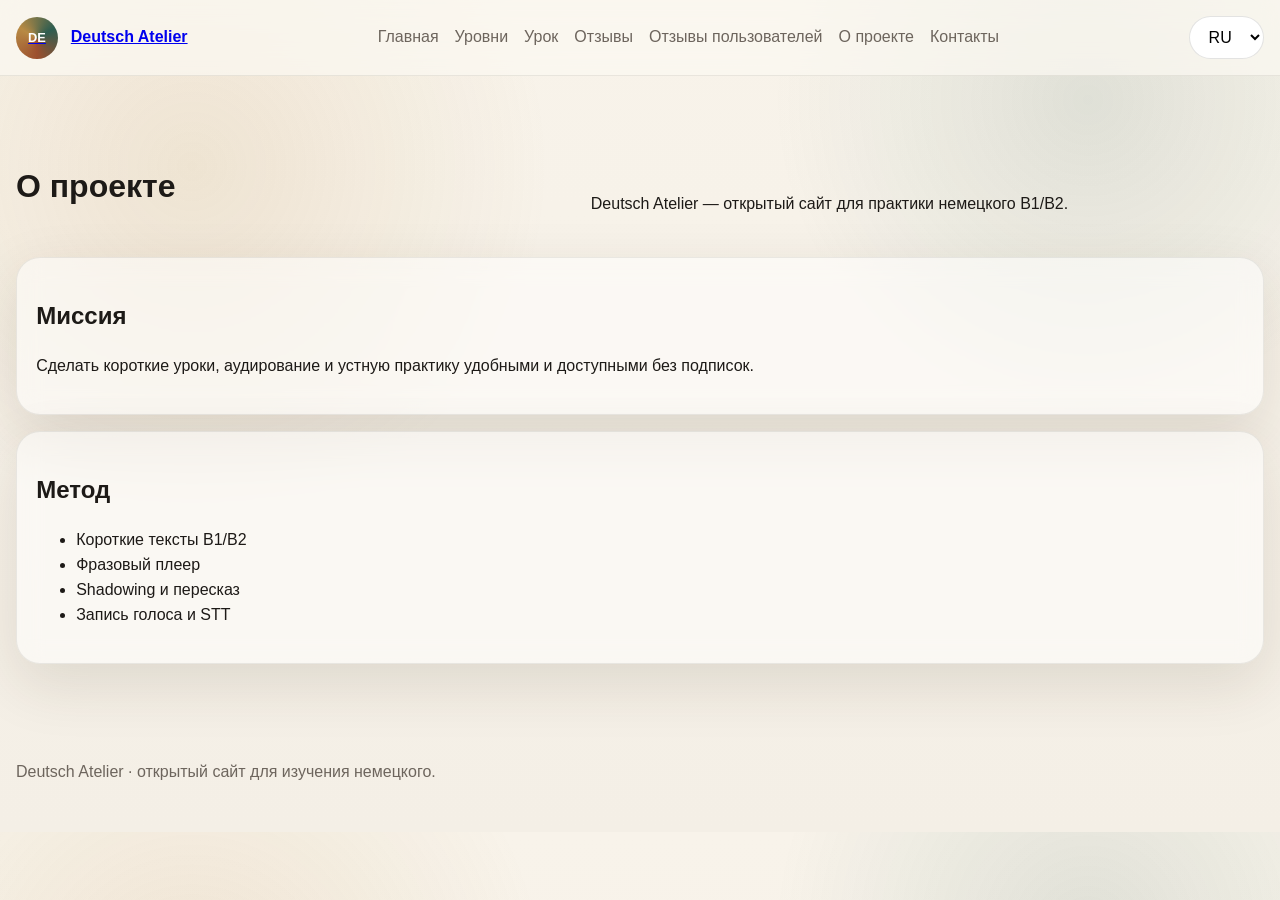
==== about.html @ c632fe2d "first commit" ====
<!-- about.html -->
<!DOCTYPE html>
<html lang="ru">
<head>
  <meta charset="UTF-8" />
  <meta name="viewport" content="width=device-width, initial-scale=1.0" />
  <title>Deutsch Atelier — О проекте</title>
  <link rel="stylesheet" href="assets/css/style.css" />
</head>
<body data-page="about">
  <header class="site-header">
    <div class="container header-inner">
      <a class="brand" href="index.html">
        <span class="brand-mark">DE</span>
        <span class="brand-text">Deutsch Atelier</span>
      </a>

      <nav class="main-nav">
        <a href="index.html" data-i18n="nav_home">Главная</a>
        <a href="levels.html" data-i18n="nav_levels">Уровни</a>
        <a href="lesson.html?id=b1-01" data-i18n="nav_lesson">Урок</a>
        <a href="feedback.html" data-i18n="nav_feedback">Отзывы</a>
        <a href="reviews.html" data-i18n="nav_reviews">Отзывы пользователей</a>
        <a href="about.html" data-i18n="nav_about">О проекте</a>
        <a href="contact.html" data-i18n="nav_contact">Контакты</a>
      </nav>

      <div class="header-tools">
        <select id="languageSwitcher" class="language-switcher" aria-label="Language switcher">
          <option value="ru">RU</option>
          <option value="uk">UA</option>
          <option value="en">EN</option>
          <option value="es">ES</option>
        </select>
      </div>
    </div>
  </header>

  <main class="container section">
    <div class="section-head">
      <h1 data-i18n="about_title">О проекте</h1>
      <p data-i18n="about_text">Deutsch Atelier — открытый сайт для практики немецкого B1/B2.</p>
    </div>

    <section class="content-card">
      <h2 data-i18n="about_mission_title">Миссия</h2>
      <p data-i18n="about_mission_text">Сделать короткие уроки, аудирование и устную практику удобными и доступными без подписок.</p>
    </section>

    <section class="content-card">
      <h2 data-i18n="about_method_title">Метод</h2>
      <ul>
        <li data-i18n="about_method_1">Короткие тексты B1/B2</li>
        <li data-i18n="about_method_2">Фразовый плеер</li>
        <li data-i18n="about_method_3">Shadowing и пересказ</li>
        <li data-i18n="about_method_4">Запись голоса и STT</li>
      </ul>
    </section>
  </main>

  <footer class="site-footer container">
    <p data-i18n="footer_text">Deutsch Atelier · открытый сайт для изучения немецкого.</p>
  </footer>

  <script src="assets/js/app.js"></script>
</body>
</html>
---- assets/css/style.css ----
/* assets/css/style.css */
:root{
  --bg:#f4efe6;
  --paper:#fbf8f1;
  --ink:#1d1a17;
  --muted:#6d655d;
  --accent:#9c4f2e;
  --accent-2:#2e5d50;
  --gold:#b88a44;
  --line:rgba(29,26,23,.12);
  --shadow:0 20px 60px rgba(55,38,20,.12);
  --radius:24px;
  --max:1280px;
}

*{box-sizing:border-box}
html{scroll-behavior:smooth}
body{
  margin:0;
  font-family:"Manrope", sans-serif;
  color:var(--ink);
  background:
    radial-gradient(circle at 15% 20%, rgba(184,138,68,.14), transparent 28%),
    radial-gradient(circle at 85% 12%, rgba(46,93,80,.12), transparent 24%),
    linear-gradient(180deg, #f8f3ea 0%, var(--bg) 100%);
  line-height:1.55;
}

.container{
  width:min(calc(100% - 2rem), var(--max));
  margin-inline:auto;
}

.site-header{
  position:sticky;
  top:0;
  z-index:40;
  backdrop-filter:blur(14px);
  background:rgba(251,248,241,.72);
  border-bottom:1px solid rgba(29,26,23,.08);
}

.header-inner{
  display:flex;
  align-items:center;
  justify-content:space-between;
  gap:1rem;
  padding:1rem 0;
  flex-wrap:wrap;
}

.brand{
  display:flex;
  align-items:center;
  gap:.8rem;
  font-weight:800;
}

.brand-mark{
  width:42px;
  height:42px;
  border-radius:50%;
  display:grid;
  place-items:center;
  background:conic-gradient(from 180deg, var(--accent), var(--gold), var(--accent-2), var(--accent));
  color:#fff;
  font-size:.8rem;
  font-weight:800;
}

.main-nav{
  display:flex;
  gap:1rem;
  flex-wrap:wrap;
}

.main-nav a{
  color:var(--muted);
  text-decoration:none;
}

.main-nav a:hover{
  color:var(--ink);
}

.language-switcher{
  border-radius:999px;
  border:1px solid var(--line);
  padding:.7rem .9rem;
  background:#fff;
  font:inherit;
}

.section{
  padding:4rem 0;
}

.hero{
  display:grid;
  grid-template-columns:1.1fr .9fr;
  gap:1.5rem;
  align-items:stretch;
  padding:4rem 0 2rem;
}

.hero-copy,
.hero-card,
.info-card,
.level-card,
.lesson-panel,
.content-card,
.form-panel{
  background:rgba(255,255,255,.5);
  border:1px solid rgba(29,26,23,.08);
  border-radius:var(--radius);
  box-shadow:var(--shadow);
  backdrop-filter:blur(12px);
}

.hero-copy,
.hero-card{
  padding:1.5rem;
}

.eyebrow{
  display:inline-block;
  padding:.4rem .75rem;
  border-radius:999px;
  background:rgba(46,93,80,.08);
  color:var(--accent-2);
  font-weight:700;
}

.hero h1{
  font-family:"Cormorant Garamond", serif;
  font-size:clamp(3rem, 7vw, 6rem);
  line-height:.95;
  margin:.8rem 0 1rem;
}

.lead{
  font-size:1.1rem;
  color:#524a43;
}

.hero-actions,
.panel-actions,
.player-controls{
  display:flex;
  gap:.75rem;
  flex-wrap:wrap;
  margin-top:1rem;
}

.btn{
  appearance:none;
  border:none;
  cursor:pointer;
  border-radius:999px;
  padding:.9rem 1.2rem;
  font:inherit;
  font-weight:700;
  display:inline-flex;
  align-items:center;
  justify-content:center;
  gap:.5rem;
  text-decoration:none;
}

.btn-primary{
  background:var(--ink);
  color:#fff;
}

.btn-secondary{
  background:#fff;
  color:var(--ink);
  border:1px solid var(--line);
}

.section-head{
  display:grid;
  grid-template-columns:.9fr 1.1fr;
  gap:1.5rem;
  align-items:end;
  margin-bottom:1.5rem;
}

.grid-3{
  display:grid;
  grid-template-columns:repeat(3,1fr);
  gap:1rem;
}

.info-card,
.level-card{
  padding:1.25rem;
}

.level-preview{
  display:grid;
  grid-template-columns:repeat(2,1fr);
  gap:1rem;
}

.level-card{
  display:block;
}

.level-tag{
  display:inline-block;
  padding:.35rem .65rem;
  border-radius:999px;
  background:rgba(156,79,46,.1);
  color:var(--accent);
  font-weight:700;
  margin-bottom:.75rem;
}

.site-footer{
  padding:0 0 2rem;
  color:var(--muted);
}

.level-section{
  margin-bottom:2rem;
}

.lesson-grid,
.reviews-grid{
  display:grid;
  grid-template-columns:repeat(auto-fit, minmax(260px, 1fr));
  gap:1rem;
}

.lesson-card,
.review-card{
  padding:1.2rem;
  border-radius:var(--radius);
  background:rgba(255,255,255,.5);
  border:1px solid rgba(29,26,23,.08);
  box-shadow:var(--shadow);
}

.lesson-layout{
  display:grid;
  grid-template-columns:280px 1fr;
  gap:1rem;
}

.lesson-sidebar{
  position:sticky;
  top:92px;
  align-self:start;
  padding:1.2rem;
  border-radius:var(--radius);
  background:rgba(255,255,255,.5);
  border:1px solid rgba(29,26,23,.08);
  box-shadow:var(--shadow);
}

.lesson-nav{
  display:grid;
  gap:.5rem;
}

.lesson-nav a{
  padding:.7rem .8rem;
  border-radius:12px;
  background:#fff;
  border:1px solid var(--line);
}

.lesson-content{
  display:grid;
  gap:1rem;
}

.lesson-header{
  display:flex;
  justify-content:space-between;
  gap:1rem;
  align-items:flex-start;
  padding:1.2rem;
  border-radius:var(--radius);
  background:rgba(255,255,255,.5);
  border:1px solid rgba(29,26,23,.08);
  box-shadow:var(--shadow);
}

.lesson-meta,
.status-line,
.feedback-text{
  color:var(--muted);
}

.lesson-panel{
  padding:1.2rem;
}

.progress-bar{
  height:10px;
  border-radius:999px;
  background:rgba(29,26,23,.08);
  overflow:hidden;
  margin:1rem 0;
}

.progress-bar span{
  display:block;
  width:0%;
  height:100%;
  background:linear-gradient(90deg, var(--accent), var(--gold));
}

.sentence-strip,
.vocab-list,
.question-list,
.recordings-list{
  display:grid;
  gap:.6rem;
}

.sentence{
  padding:.8rem .9rem;
  border-radius:14px;
  background:#fff;
  border:1px solid var(--line);
}

.sentence.active{
  background:rgba(156,79,46,.1);
  border-color:rgba(156,79,46,.3);
}

textarea,
input,
select{
  width:100%;
  border-radius:14px;
  border:1px solid var(--line);
  padding:.85rem .95rem;
  font:inherit;
  background:#fff;
}

.feedback-form{
  display:grid;
  gap:1rem;
}

.star-rating{
  display:flex;
  gap:.35rem;
  font-size:1.6rem;
  cursor:pointer;
}

.star{
  color:#d8cbb7;
}

.star.active{
  color:var(--gold);
}

.checkbox-row{
  display:flex;
  gap:.6rem;
  align-items:flex-start;
}

.content-card{
  padding:1.2rem;
  margin-bottom:1rem;
}

@media (max-width: 980px){
  .hero,
  .section-head,
  .lesson-layout{
    grid-template-columns:1fr;
  }

  .grid-3,
  .level-preview{
    grid-template-columns:1fr;
  }

  .lesson-sidebar{
    position:relative;
    top:0;
  }

  .lesson-header{
    flex-direction:column;
  }
}

@media (max-width: 720px){
  .main-nav{
    gap:.7rem;
  }

  .header-inner{
    align-items:flex-start;
  }
}
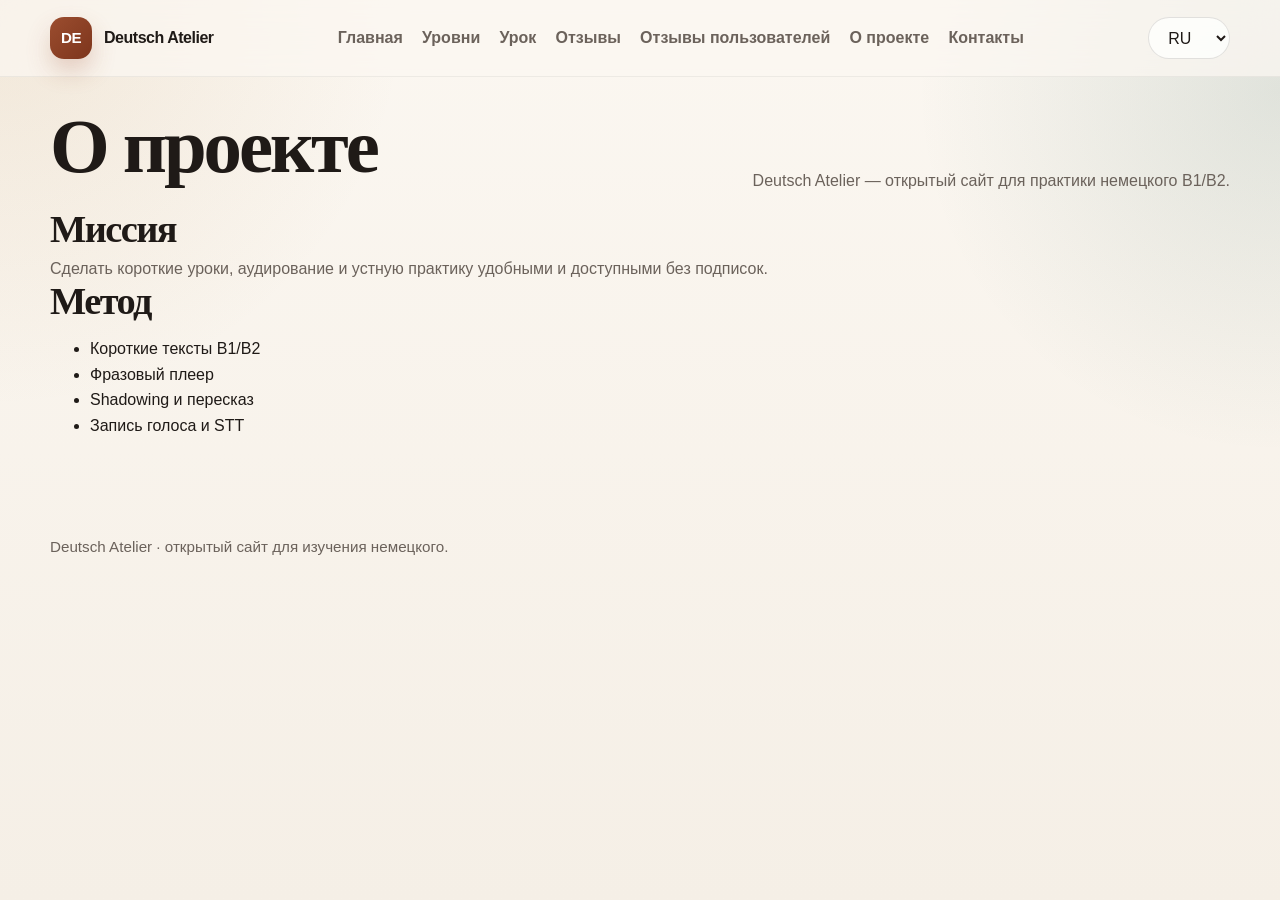
==== commit f4303863: "Fix lesson features and prepare for test" ====
--- a/about.html
+++ b/about.html
@@ -57,11 +57,12 @@
       </ul>
     </section>
   </main>
-
+   
   <footer class="site-footer container">
     <p data-i18n="footer_text">Deutsch Atelier · открытый сайт для изучения немецкого.</p>
   </footer>
 
   <script src="assets/js/app.js"></script>
+  <script src="assets/js/progress.js"></script>
 </body>
 </html>
--- a/assets/css/style.css
+++ b/assets/css/style.css
@@ -1,408 +1,560 @@
 /* assets/css/style.css */
-:root{
-  --bg:#f4efe6;
-  --paper:#fbf8f1;
-  --ink:#1d1a17;
-  --muted:#6d655d;
-  --accent:#9c4f2e;
-  --accent-2:#2e5d50;
-  --gold:#b88a44;
-  --line:rgba(29,26,23,.12);
-  --shadow:0 20px 60px rgba(55,38,20,.12);
-  --radius:24px;
-  --max:1280px;
-}
-
-*{box-sizing:border-box}
-html{scroll-behavior:smooth}
-body{
-  margin:0;
-  font-family:"Manrope", sans-serif;
-  color:var(--ink);
-  background:
-    radial-gradient(circle at 15% 20%, rgba(184,138,68,.14), transparent 28%),
-    radial-gradient(circle at 85% 12%, rgba(46,93,80,.12), transparent 24%),
-    linear-gradient(180deg, #f8f3ea 0%, var(--bg) 100%);
-  line-height:1.55;
-}
-
-.container{
-  width:min(calc(100% - 2rem), var(--max));
-  margin-inline:auto;
-}
-
-.site-header{
-  position:sticky;
-  top:0;
-  z-index:40;
-  backdrop-filter:blur(14px);
-  background:rgba(251,248,241,.72);
-  border-bottom:1px solid rgba(29,26,23,.08);
-}
-
-.header-inner{
-  display:flex;
-  align-items:center;
-  justify-content:space-between;
-  gap:1rem;
-  padding:1rem 0;
-  flex-wrap:wrap;
-}
-
-.brand{
-  display:flex;
-  align-items:center;
-  gap:.8rem;
-  font-weight:800;
-}
-
-.brand-mark{
-  width:42px;
-  height:42px;
-  border-radius:50%;
-  display:grid;
-  place-items:center;
-  background:conic-gradient(from 180deg, var(--accent), var(--gold), var(--accent-2), var(--accent));
-  color:#fff;
-  font-size:.8rem;
-  font-weight:800;
-}
-
-.main-nav{
-  display:flex;
-  gap:1rem;
-  flex-wrap:wrap;
-}
-
-.main-nav a{
-  color:var(--muted);
-  text-decoration:none;
-}
-
-.main-nav a:hover{
-  color:var(--ink);
-}
-
-.language-switcher{
-  border-radius:999px;
-  border:1px solid var(--line);
-  padding:.7rem .9rem;
-  background:#fff;
-  font:inherit;
-}
-
-.section{
-  padding:4rem 0;
-}
-
-.hero{
-  display:grid;
-  grid-template-columns:1.1fr .9fr;
-  gap:1.5rem;
-  align-items:stretch;
-  padding:4rem 0 2rem;
-}
-
-.hero-copy,
-.hero-card,
-.info-card,
-.level-card,
-.lesson-panel,
-.content-card,
-.form-panel{
-  background:rgba(255,255,255,.5);
-  border:1px solid rgba(29,26,23,.08);
-  border-radius:var(--radius);
-  box-shadow:var(--shadow);
-  backdrop-filter:blur(12px);
-}
-
-.hero-copy,
-.hero-card{
-  padding:1.5rem;
-}
-
-.eyebrow{
-  display:inline-block;
-  padding:.4rem .75rem;
-  border-radius:999px;
-  background:rgba(46,93,80,.08);
-  color:var(--accent-2);
-  font-weight:700;
-}
-
-.hero h1{
-  font-family:"Cormorant Garamond", serif;
-  font-size:clamp(3rem, 7vw, 6rem);
-  line-height:.95;
-  margin:.8rem 0 1rem;
-}
-
-.lead{
-  font-size:1.1rem;
-  color:#524a43;
-}
-
-.hero-actions,
-.panel-actions,
-.player-controls{
-  display:flex;
-  gap:.75rem;
-  flex-wrap:wrap;
-  margin-top:1rem;
-}
-
-.btn{
-  appearance:none;
-  border:none;
-  cursor:pointer;
-  border-radius:999px;
-  padding:.9rem 1.2rem;
-  font:inherit;
-  font-weight:700;
-  display:inline-flex;
-  align-items:center;
-  justify-content:center;
-  gap:.5rem;
-  text-decoration:none;
-}
-
-.btn-primary{
-  background:var(--ink);
-  color:#fff;
-}
-
-.btn-secondary{
-  background:#fff;
-  color:var(--ink);
-  border:1px solid var(--line);
-}
-
-.section-head{
-  display:grid;
-  grid-template-columns:.9fr 1.1fr;
-  gap:1.5rem;
-  align-items:end;
-  margin-bottom:1.5rem;
-}
-
-.grid-3{
-  display:grid;
-  grid-template-columns:repeat(3,1fr);
-  gap:1rem;
-}
-
-.info-card,
-.level-card{
-  padding:1.25rem;
-}
-
-.level-preview{
-  display:grid;
-  grid-template-columns:repeat(2,1fr);
-  gap:1rem;
-}
-
-.level-card{
-  display:block;
-}
-
-.level-tag{
-  display:inline-block;
-  padding:.35rem .65rem;
-  border-radius:999px;
-  background:rgba(156,79,46,.1);
-  color:var(--accent);
-  font-weight:700;
-  margin-bottom:.75rem;
-}
-
-.site-footer{
-  padding:0 0 2rem;
-  color:var(--muted);
-}
-
-.level-section{
-  margin-bottom:2rem;
-}
-
-.lesson-grid,
-.reviews-grid{
-  display:grid;
-  grid-template-columns:repeat(auto-fit, minmax(260px, 1fr));
-  gap:1rem;
-}
-
-.lesson-card,
-.review-card{
-  padding:1.2rem;
-  border-radius:var(--radius);
-  background:rgba(255,255,255,.5);
-  border:1px solid rgba(29,26,23,.08);
-  box-shadow:var(--shadow);
-}
-
-.lesson-layout{
-  display:grid;
-  grid-template-columns:280px 1fr;
-  gap:1rem;
-}
-
-.lesson-sidebar{
-  position:sticky;
-  top:92px;
-  align-self:start;
-  padding:1.2rem;
-  border-radius:var(--radius);
-  background:rgba(255,255,255,.5);
-  border:1px solid rgba(29,26,23,.08);
-  box-shadow:var(--shadow);
-}
-
-.lesson-nav{
-  display:grid;
-  gap:.5rem;
-}
-
-.lesson-nav a{
-  padding:.7rem .8rem;
-  border-radius:12px;
-  background:#fff;
-  border:1px solid var(--line);
-}
-
-.lesson-content{
-  display:grid;
-  gap:1rem;
-}
-
-.lesson-header{
-  display:flex;
-  justify-content:space-between;
-  gap:1rem;
-  align-items:flex-start;
-  padding:1.2rem;
-  border-radius:var(--radius);
-  background:rgba(255,255,255,.5);
-  border:1px solid rgba(29,26,23,.08);
-  box-shadow:var(--shadow);
-}
-
-.lesson-meta,
-.status-line,
-.feedback-text{
-  color:var(--muted);
-}
-
-.lesson-panel{
-  padding:1.2rem;
-}
-
-.progress-bar{
-  height:10px;
-  border-radius:999px;
-  background:rgba(29,26,23,.08);
-  overflow:hidden;
-  margin:1rem 0;
-}
-
-.progress-bar span{
-  display:block;
-  width:0%;
-  height:100%;
-  background:linear-gradient(90deg, var(--accent), var(--gold));
-}
-
-.sentence-strip,
-.vocab-list,
-.question-list,
-.recordings-list{
-  display:grid;
-  gap:.6rem;
-}
-
-.sentence{
-  padding:.8rem .9rem;
-  border-radius:14px;
-  background:#fff;
-  border:1px solid var(--line);
-}
-
-.sentence.active{
-  background:rgba(156,79,46,.1);
-  border-color:rgba(156,79,46,.3);
-}
-
-textarea,
-input,
-select{
-  width:100%;
-  border-radius:14px;
-  border:1px solid var(--line);
-  padding:.85rem .95rem;
-  font:inherit;
-  background:#fff;
-}
-
-.feedback-form{
-  display:grid;
-  gap:1rem;
-}
-
-.star-rating{
-  display:flex;
-  gap:.35rem;
-  font-size:1.6rem;
-  cursor:pointer;
-}
-
-.star{
-  color:#d8cbb7;
-}
-
-.star.active{
-  color:var(--gold);
-}
-
-.checkbox-row{
-  display:flex;
-  gap:.6rem;
-  align-items:flex-start;
-}
-
-.content-card{
-  padding:1.2rem;
-  margin-bottom:1rem;
-}
-
-@media (max-width: 980px){
-  .hero,
-  .section-head,
-  .lesson-layout{
-    grid-template-columns:1fr;
-  }
-
-  .grid-3,
-  .level-preview{
-    grid-template-columns:1fr;
-  }
-
-  .lesson-sidebar{
-    position:relative;
-    top:0;
-  }
-
-  .lesson-header{
-    flex-direction:column;
-  }
-}
-
-@media (max-width: 720px){
-  .main-nav{
-    gap:.7rem;
-  }
-
-  .header-inner{
-    align-items:flex-start;
-  }
-}
+:root {
+      --bg: #f5efe6;
+      --paper: rgba(255, 251, 246, 0.78);
+      --paper-strong: #fffaf4;
+      --ink: #1f1a17;
+      --muted: #6b625b;
+      --line: rgba(31, 26, 23, 0.1);
+      --accent: #9b4d2f;
+      --accent-2: #24584b;
+      --gold: #b88946;
+      --shadow: 0 20px 60px rgba(77, 53, 31, 0.12);
+      --radius: 24px;
+      --radius-sm: 16px;
+      --max: 1180px;
+      --btn-shadow: 0 10px 24px rgba(36, 88, 75, 0.14);
+    }
+
+    * {
+      box-sizing: border-box;
+    }
+
+    html {
+      scroll-behavior: smooth;
+    }
+
+    body {
+      margin: 0;
+      font-family: "Manrope", sans-serif;
+      color: var(--ink);
+      background:
+        radial-gradient(circle at 0% 0%, rgba(184, 137, 70, 0.14), transparent 26%),
+        radial-gradient(circle at 100% 10%, rgba(36, 88, 75, 0.12), transparent 24%),
+        linear-gradient(180deg, #fbf7f1 0%, var(--bg) 100%);
+      line-height: 1.6;
+      min-height: 100vh;
+    }
+
+    img,
+    svg {
+      display: block;
+      max-width: 100%;
+    }
+
+    a {
+      color: inherit;
+      text-decoration: none;
+    }
+
+    button,
+    input,
+    textarea,
+    select {
+      font: inherit;
+    }
+
+    button {
+      cursor: pointer;
+      border: 0;
+      background: none;
+    }
+
+    .container {
+      width: min(calc(100% - 1.5rem), var(--max));
+      margin-inline: auto;
+    }
+
+    .section {
+      padding: 2rem 0 4rem;
+    }
+
+    .site-header {
+      position: sticky;
+      top: 0;
+      z-index: 20;
+      backdrop-filter: blur(16px);
+      background: rgba(251, 247, 241, 0.72);
+      border-bottom: 1px solid rgba(31, 26, 23, 0.06);
+    }
+
+    .header-inner {
+      display: grid;
+      grid-template-columns: auto 1fr auto;
+      align-items: center;
+      gap: 1rem;
+      min-height: 76px;
+    }
+
+    .brand {
+      display: inline-flex;
+      align-items: center;
+      gap: 0.75rem;
+      font-weight: 800;
+      letter-spacing: -0.03em;
+    }
+
+    .brand-mark {
+      width: 42px;
+      height: 42px;
+      border-radius: 14px;
+      display: grid;
+      place-items: center;
+      color: #fff;
+      background: linear-gradient(135deg, var(--accent), #7d351c);
+      box-shadow: 0 12px 24px rgba(155, 77, 47, 0.24);
+      font-size: 0.95rem;
+    }
+
+    .brand-text {
+      font-size: 1rem;
+    }
+
+    .main-nav {
+      display: flex;
+      flex-wrap: wrap;
+      justify-content: center;
+      gap: 0.9rem 1.2rem;
+    }
+
+    .main-nav a {
+      position: relative;
+      color: var(--muted);
+      font-weight: 600;
+      transition: color 0.25s ease;
+    }
+
+    .main-nav a::after {
+      content: "";
+      position: absolute;
+      left: 0;
+      bottom: -0.22rem;
+      width: 100%;
+      height: 1px;
+      background: var(--ink);
+      transform: scaleX(0);
+      transform-origin: left;
+      transition: transform 0.25s ease;
+    }
+
+    .main-nav a:hover,
+    .main-nav a:focus-visible {
+      color: var(--ink);
+    }
+
+    .main-nav a:hover::after,
+    .main-nav a:focus-visible::after {
+      transform: scaleX(1);
+    }
+
+    .header-tools {
+      display: flex;
+      align-items: center;
+      justify-content: flex-end;
+    }
+
+    .language-switcher {
+      min-width: 82px;
+      border-radius: 999px;
+      border: 1px solid rgba(31, 26, 23, 0.12);
+      background: rgba(255, 255, 255, 0.72);
+      color: var(--ink);
+      padding: 0.65rem 0.95rem;
+      outline: none;
+      transition: border-color 0.2s ease, transform 0.2s ease;
+    }
+
+    .language-switcher:focus {
+      border-color: var(--accent-2);
+      transform: translateY(-1px);
+    }
+
+    .section-head {
+      display: flex;
+      align-items: end;
+      justify-content: space-between;
+      gap: 1rem;
+      margin-bottom: 1rem;
+    }
+
+    h1,
+    h2,
+    h3 {
+      margin: 0;
+      color: var(--ink);
+      letter-spacing: -0.04em;
+      line-height: 1;
+    }
+
+    h1,
+    h2 {
+      font-family: "Cormorant Garamond", serif;
+    }
+
+    h1 {
+      font-size: clamp(2.5rem, 6vw, 4.8rem);
+      margin-bottom: 0.5rem;
+    }
+
+    h2 {
+      font-size: clamp(1.8rem, 3vw, 2.6rem);
+      margin-bottom: 0.5rem;
+    }
+
+    h3 {
+      font-size: 1.1rem;
+      font-weight: 800;
+    }
+
+    p {
+      margin: 0;
+      color: var(--muted);
+    }
+
+    .btn {
+      display: inline-flex;
+      align-items: center;
+      justify-content: center;
+      gap: 0.5rem;
+      min-height: 46px;
+      padding: 0.8rem 1.1rem;
+      border-radius: 999px;
+      background: linear-gradient(135deg, var(--accent-2), #173a31);
+      color: #fff;
+      font-weight: 700;
+      letter-spacing: -0.02em;
+      box-shadow: var(--btn-shadow);
+      transition: transform 0.2s ease, box-shadow 0.2s ease, opacity 0.2s ease;
+    }
+
+    .btn:hover,
+    .btn:focus-visible {
+      transform: translateY(-2px) scale(1.01);
+      box-shadow: 0 14px 30px rgba(36, 88, 75, 0.2);
+    }
+
+    .btn:active {
+      transform: translateY(0) scale(0.98);
+    }
+
+    .btn:disabled {
+      opacity: 0.45;
+      cursor: not-allowed;
+      box-shadow: none;
+    }
+
+    .btn-secondary {
+      background: rgba(255, 255, 255, 0.72);
+      color: var(--ink);
+      border: 1px solid rgba(31, 26, 23, 0.1);
+      box-shadow: none;
+    }
+
+    .lesson-layout {
+      display: grid;
+      grid-template-columns: 280px minmax(0, 1fr);
+      gap: 1.25rem;
+      align-items: start;
+    }
+
+    .lesson-sidebar,
+    .player-card,
+    .card {
+      background: var(--paper);
+      border: 1px solid rgba(31, 26, 23, 0.08);
+      border-radius: var(--radius);
+      box-shadow: var(--shadow);
+      backdrop-filter: blur(16px);
+    }
+
+    .lesson-sidebar {
+      position: sticky;
+      top: 96px;
+      padding: 1.2rem;
+    }
+
+    .lesson-nav {
+      display: flex;
+      flex-direction: column;
+      gap: 0.65rem;
+      margin-top: 1rem;
+    }
+
+    .lesson-nav-link {
+      display: block;
+      padding: 0.9rem 1rem;
+      border-radius: 16px;
+      background: rgba(255, 255, 255, 0.58);
+      border: 1px solid rgba(31, 26, 23, 0.06);
+      transition: transform 0.2s ease, border-color 0.2s ease, background 0.2s ease;
+    }
+
+    .lesson-nav-link:hover,
+    .lesson-nav-link:focus-visible {
+      transform: translateX(4px);
+      border-color: rgba(36, 88, 75, 0.22);
+      background: rgba(255, 255, 255, 0.9);
+    }
+
+    .lesson-content {
+      display: grid;
+      gap: 1.25rem;
+      min-width: 0;
+    }
+
+    .lesson-topbar {
+      display: flex;
+      align-items: start;
+      justify-content: space-between;
+      gap: 1rem;
+      padding: 1.2rem 0 0.2rem;
+    }
+
+    .lesson-meta {
+      text-transform: uppercase;
+      letter-spacing: 0.14em;
+      font-size: 0.78rem;
+      color: var(--gold);
+      font-weight: 800;
+      margin-bottom: 0.4rem;
+    }
+
+    .lesson-description {
+      max-width: 70ch;
+    }
+
+    .player-card,
+    .card {
+      padding: 1.25rem;
+    }
+
+    .segment-info {
+      font-size: 0.95rem;
+      color: var(--muted);
+      font-weight: 700;
+    }
+
+    .player-controls,
+    .card-actions {
+      display: flex;
+      flex-wrap: wrap;
+      gap: 0.75rem;
+    }
+
+    .player-controls {
+      margin: 1rem 0;
+    }
+
+    .progress-track {
+      width: 100%;
+      height: 10px;
+      border-radius: 999px;
+      overflow: hidden;
+      background: rgba(31, 26, 23, 0.08);
+      margin-bottom: 0.85rem;
+    }
+
+    .progress-bar {
+      width: 0;
+      height: 100%;
+      background: linear-gradient(90deg, var(--gold), var(--accent));
+      border-radius: inherit;
+      transition: width 0.28s ease;
+    }
+
+    .player-status {
+      min-height: 1.5rem;
+      color: var(--accent-2);
+      font-weight: 700;
+      margin-bottom: 1rem;
+    }
+
+    .sentence-strip {
+      display: grid;
+      gap: 0.7rem;
+    }
+
+    .sentence {
+      padding: 1rem 1.05rem;
+      border-radius: 18px;
+      background: rgba(255, 255, 255, 0.64);
+      border: 1px solid transparent;
+      cursor: pointer;
+      transition: transform 0.2s ease, border-color 0.2s ease, background 0.2s ease;
+    }
+
+    .sentence:hover,
+    .sentence:focus-visible {
+      transform: translateY(-2px);
+      border-color: rgba(184, 137, 70, 0.38);
+      background: rgba(255, 255, 255, 0.9);
+    }
+
+    .sentence.active {
+      border-color: rgba(36, 88, 75, 0.24);
+      background:
+        linear-gradient(180deg, rgba(255,255,255,0.92), rgba(245, 239, 230, 0.95));
+      box-shadow: inset 0 0 0 1px rgba(36, 88, 75, 0.06);
+    }
+
+    .lesson-grid {
+      display: grid;
+      grid-template-columns: repeat(2, minmax(0, 1fr));
+      gap: 1.25rem;
+    }
+
+    .vocab-list {
+      list-style: none;
+      padding: 0;
+      margin: 0.25rem 0 0;
+      display: grid;
+      gap: 0.55rem;
+    }
+
+    .vocab-item {
+      display: flex;
+      flex-wrap: wrap;
+      gap: 0.45rem;
+      align-items: baseline;
+      padding: 0.45rem 0;
+      border-bottom: 1px dashed rgba(31, 26, 23, 0.1);
+    }
+
+    .vocab-de {
+      font-weight: 800;
+      color: var(--ink);
+    }
+
+    .vocab-separator {
+      color: var(--gold);
+      font-weight: 800;
+    }
+
+    .vocab-ru {
+      color: var(--muted);
+    }
+
+    .question-list {
+      display: grid;
+      gap: 0.75rem;
+      margin-top: 0.25rem;
+    }
+
+    .question-item {
+      padding: 0.9rem 1rem;
+      border-radius: 16px;
+      background: rgba(255, 255, 255, 0.62);
+      border: 1px solid rgba(31, 26, 23, 0.06);
+    }
+
+    .text-input {
+      width: 100%;
+      margin-top: 0.85rem;
+      margin-bottom: 1rem;
+      border-radius: 18px;
+      border: 1px solid rgba(31, 26, 23, 0.1);
+      background: rgba(255, 255, 255, 0.78);
+      padding: 1rem 1rem;
+      min-height: 130px;
+      resize: vertical;
+      color: var(--ink);
+      outline: none;
+      transition: border-color 0.2s ease, box-shadow 0.2s ease, background 0.2s ease;
+    }
+
+    .text-input:focus {
+      border-color: rgba(36, 88, 75, 0.4);
+      box-shadow: 0 0 0 4px rgba(36, 88, 75, 0.08);
+      background: rgba(255, 255, 255, 0.96);
+    }
+
+    .audio-player {
+      width: 100%;
+      margin-top: 1rem;
+      border-radius: 14px;
+    }
+
+    .site-footer {
+      padding: 1rem 0 2.5rem;
+      color: var(--muted);
+      font-size: 0.95rem;
+    }
+
+    .reveal {
+      opacity: 0;
+      transform: translateY(22px);
+      transition: opacity 0.7s ease, transform 0.7s ease;
+    }
+
+    .reveal.visible {
+      opacity: 1;
+      transform: translateY(0);
+    }
+
+    @media (max-width: 980px) {
+      .header-inner {
+        grid-template-columns: 1fr;
+        justify-items: start;
+        padding: 0.9rem 0;
+      }
+
+      .main-nav {
+        justify-content: flex-start;
+      }
+
+      .lesson-layout {
+        grid-template-columns: 1fr;
+      }
+
+      .lesson-sidebar {
+        position: static;
+      }
+    }
+
+    @media (max-width: 720px) {
+      .section {
+        padding: 1.2rem 0 3rem;
+      }
+
+      .lesson-topbar,
+      .section-head {
+        display: grid;
+        gap: 0.8rem;
+      }
+
+      .lesson-grid {
+        grid-template-columns: 1fr;
+      }
+
+      .player-controls,
+      .card-actions {
+        gap: 0.6rem;
+      }
+
+      .btn {
+        width: 100%;
+      }
+    }
+
+    @keyframes fadeUp {
+      from {
+        opacity: 0;
+        transform: translateY(18px);
+      }
+      to {
+        opacity: 1;
+        transform: translateY(0);
+      }
+    }
+
+    .lesson-sidebar,
+    .lesson-topbar,
+    .player-card,
+    .card {
+      animation: fadeUp 0.7s ease both;
+    }
+
+    .lesson-topbar { animation-delay: 0.05s; }
+    .player-card { animation-delay: 0.12s; }
+    .card:nth-of-type(1) { animation-delay: 0.18s; }
+    .card:nth-of-type(2) { animation-delay: 0.24s; }
